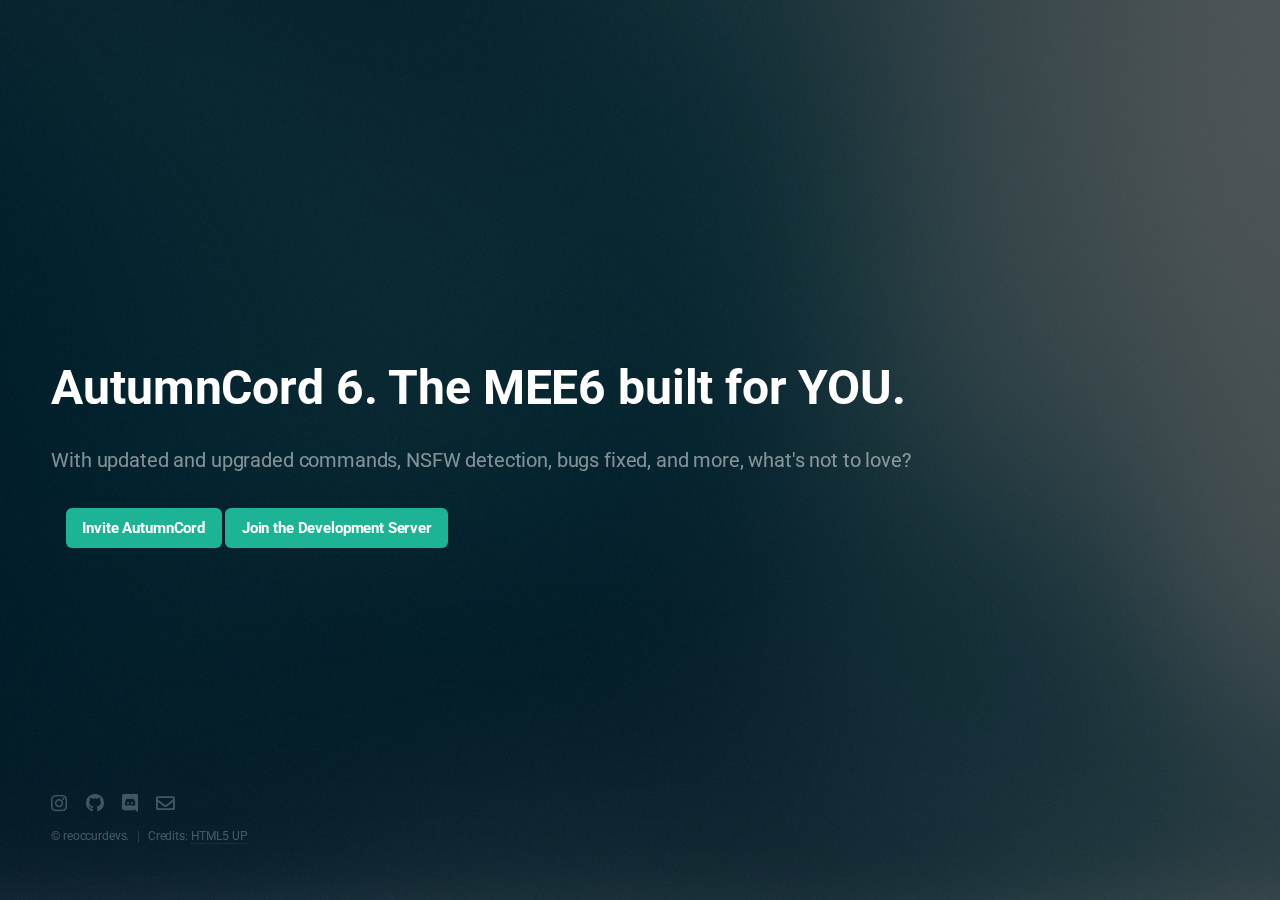
==== docs/six/index.html @ 7eac0024 "website" ====
<!DOCTYPE HTML>
<!--
	Eventually by HTML5 UP
	html5up.net | @ajlkn
	Free for personal and commercial use under the CCA 3.0 license (html5up.net/license)
-->
<html>
	<head>
		<title>AutumnCord 6</title>
		<meta charset="utf-8" />
		<meta name="viewport" content="width=device-width, initial-scale=1, user-scalable=no" />
		<link rel="stylesheet" href="assets/css/main.css" />
		<link rel="icon" type="image/png" href="images/logo.png">
	</head>
	<body class="is-preload">

		<!-- Header -->
			<header id="header">
				<h1>AutumnCord 6. The MEE6 built for YOU.</h1>
				<p>With updated and upgraded commands, NSFW detection, bugs fixed, and more, what's not to love?</p>
			</header>
			
			<ul class="buttons">
				<a href="https://discord.com/api/oauth2/authorize?client_id=907042163660046356&permissions=533076503671&scope=applications.commands%20bot" class="button"><span class="label">Invite AutumnCord</span></a>
				<a href="https://discord.gg/hkUa3gpj8T" class="button"><span class="label">Join the Development Server</span></a>
			</ul>

		<!-- Footer -->
			<footer id="footer">
				<ul class="icons">
					<li><a href="https://instagram.com/reoccurdevs" class="icon brands fa-instagram"><span class="label">Instagram</span></a></li>
					<li><a href="https://github.com/reoccurdevs/reoccurcord" class="icon brands fa-github"><span class="label">GitHub</span></a></li>
					<li><a href="https://discord.gg/hkUa3gpj8T" class="icon brands fa-discord"><span class="label">Discord</span></a></li>
					<li><a href="mailto:reoccurcat@gmail.com" class="icon fa-envelope"><span class="label">Email</span></a></li>
				</ul>
				<ul class="copyright">
					<li>&copy; reoccurdevs.</li><li>Credits: <a href="http://html5up.net">HTML5 UP</a></li>
				</ul>
			</footer>

		<!-- Scripts -->
			<script src="assets/js/main.js"></script>

	</body>
</html>
---- docs/six/assets/css/main.css ----
@import url(fontawesome-all.min.css);
@import url("https://fonts.googleapis.com/css?family=Roboto:400,700");
/*
	Eventually by HTML5 UP
	html5up.net | @ajlkn
	Free for personal and commercial use under the CCA 3.0 license (html5up.net/license)
*/
html, body, div, span, applet, object,
iframe, h1, h2, h3, h4, h5, h6, p, blockquote,
pre, a, abbr, acronym, address, big, cite,
code, del, dfn, em, img, ins, kbd, q, s, samp,
small, strike, strong, sub, sup, tt, var, b,
u, i, center, dl, dt, dd, ol, ul, li, fieldset,
form, label, legend, table, caption, tbody,
tfoot, thead, tr, th, td, article, aside,
canvas, details, embed, figure, figcaption,
footer, header, hgroup, menu, nav, output, ruby,
section, summary, time, mark, audio, video {
  margin: 0;
  padding: 0;
  border: 0;
  font-size: 100%;
  font: inherit;
  vertical-align: baseline; }

article, aside, details, figcaption, figure,
footer, header, hgroup, menu, nav, section {
  display: block; }

body {
  line-height: 1; }

ol, ul {
  list-style: none; }

blockquote, q {
  quotes: none; }
  blockquote:before, blockquote:after, q:before, q:after {
    content: '';
    content: none; }

table {
  border-collapse: collapse;
  border-spacing: 0; }

body {
  -webkit-text-size-adjust: none; }

mark {
  background-color: transparent;
  color: inherit; }

input::-moz-focus-inner {
  border: 0;
  padding: 0; }

input, select, textarea {
  -moz-appearance: none;
  -webkit-appearance: none;
  -ms-appearance: none;
  appearance: none; }

/* Basic */
@-ms-viewport {
  width: device-width; }

body {
  -ms-overflow-style: scrollbar; }

@media screen and (max-width: 480px) {
  html, body {
    min-width: 320px; } }

html {
  box-sizing: border-box; }

*, *:before, *:after {
  box-sizing: inherit; }

html, body {
  height: 100%;
  overflow-x: hidden;
  width: 100%; }
  @media screen and (max-height: 640px) {
    html, body {
      height: auto;
      min-height: 100%; } }

body {
  display: -moz-flex;
  display: -webkit-flex;
  display: -ms-flex;
  display: flex;
  -moz-flex-direction: column;
  -webkit-flex-direction: column;
  -ms-flex-direction: column;
  flex-direction: column;
  -moz-justify-content: center;
  -webkit-justify-content: center;
  -ms-justify-content: center;
  justify-content: center;
  background-color: #000;
  padding: 6em 4em 4em 4em; }
  body.is-preload *, body.is-preload *:before, body.is-preload *:after {
    -moz-animation: none !important;
    -webkit-animation: none !important;
    -ms-animation: none !important;
    animation: none !important;
    -moz-transition: none !important;
    -webkit-transition: none !important;
    -ms-transition: none !important;
    transition: none !important; }
  body > * {
    position: relative;
    z-index: 2; }
  @media screen and (max-width: 1680px) {
    body {
      padding: 6em 3.5em 3.5em 3.5em; } }
  @media screen and (max-width: 736px) {
    body {
      padding: 5em 2em 2em 2em; } }
  @media screen and (max-width: 360px) {
    body {
      padding: 5em 1.25em 1.25em 1.25em; } }

/* BG */
#bg {
  -moz-transition: opacity 2s ease-in-out;
  -webkit-transition: opacity 2s ease-in-out;
  -ms-transition: opacity 2s ease-in-out;
  transition: opacity 2s ease-in-out;
  height: 100%;
  left: 0;
  opacity: 0.375;
  position: fixed;
  top: 0;
  width: 100%;
  z-index: 1; }
  #bg div {
    -moz-transition: opacity 3s ease;
    -webkit-transition: opacity 3s ease;
    -ms-transition: opacity 3s ease;
    transition: opacity 3s ease;
    background-size: cover;
    height: 100%;
    left: 0;
    opacity: 0;
    position: absolute;
    top: 0;
    visibility: hidden;
    width: 150%; }
    #bg div.visible {
      -moz-animation: bg 45s linear infinite;
      -webkit-animation: bg 45s linear infinite;
      -ms-animation: bg 45s linear infinite;
      animation: bg 45s linear infinite;
      opacity: 1;
      visibility: visible;
      z-index: 1; }
      #bg div.visible.top {
        z-index: 2; }
      @media screen and (max-width: 1280px) {
        #bg div.visible {
          -moz-animation: bg 29.25s linear infinite;
          -webkit-animation: bg 29.25s linear infinite;
          -ms-animation: bg 29.25s linear infinite;
          animation: bg 29.25s linear infinite; } }
      @media screen and (max-width: 736px) {
        #bg div.visible {
          -moz-animation: bg 18s linear infinite;
          -webkit-animation: bg 18s linear infinite;
          -ms-animation: bg 18s linear infinite;
          animation: bg 18s linear infinite; } }
    #bg div:only-child {
      -moz-animation-direction: alternate !important;
      -webkit-animation-direction: alternate !important;
      -ms-animation-direction: alternate !important;
      animation-direction: alternate !important; }
  body.is-preload #bg {
    opacity: 0; }

@-moz-keyframes bg {
  0% {
    -moz-transform: translateX(0);
    -webkit-transform: translateX(0);
    -ms-transform: translateX(0);
    transform: translateX(0); }
  100% {
    -moz-transform: translateX(-25%);
    -webkit-transform: translateX(-25%);
    -ms-transform: translateX(-25%);
    transform: translateX(-25%); } }

@-webkit-keyframes bg {
  0% {
    -moz-transform: translateX(0);
    -webkit-transform: translateX(0);
    -ms-transform: translateX(0);
    transform: translateX(0); }
  100% {
    -moz-transform: translateX(-25%);
    -webkit-transform: translateX(-25%);
    -ms-transform: translateX(-25%);
    transform: translateX(-25%); } }

@-ms-keyframes bg {
  0% {
    -moz-transform: translateX(0);
    -webkit-transform: translateX(0);
    -ms-transform: translateX(0);
    transform: translateX(0); }
  100% {
    -moz-transform: translateX(-25%);
    -webkit-transform: translateX(-25%);
    -ms-transform: translateX(-25%);
    transform: translateX(-25%); } }

@keyframes bg {
  0% {
    -moz-transform: translateX(0);
    -webkit-transform: translateX(0);
    -ms-transform: translateX(0);
    transform: translateX(0); }
  100% {
    -moz-transform: translateX(-25%);
    -webkit-transform: translateX(-25%);
    -ms-transform: translateX(-25%);
    transform: translateX(-25%); } }

/* Type */
body, input, select, textarea {
  color: rgba(255, 255, 255, 0.75);
  font-family: "Roboto", sans-serif;
  font-size: 16pt;
  font-weight: 400;
  letter-spacing: -0.01em;
  line-height: 1.65em; }
  @media screen and (max-width: 1680px) {
    body, input, select, textarea {
      font-size: 12pt; } }
  @media screen and (max-width: 1280px) {
    body, input, select, textarea {
      font-size: 11pt; } }
  @media screen and (max-width: 980px) {
    body, input, select, textarea {
      font-size: 12pt; } }
  @media screen and (max-width: 736px) {
    body, input, select, textarea {
      font-size: 12pt; } }
  @media screen and (max-width: 480px) {
    body, input, select, textarea {
      font-size: 12pt; } }

a {
  -moz-transition: border-bottom-color 0.2s ease, color 0.2s ease;
  -webkit-transition: border-bottom-color 0.2s ease, color 0.2s ease;
  -ms-transition: border-bottom-color 0.2s ease, color 0.2s ease;
  transition: border-bottom-color 0.2s ease, color 0.2s ease;
  border-bottom: dotted 1px rgba(255, 255, 255, 0.25);
  color: #1cb495;
  text-decoration: none; }
  a:hover {
    border-bottom-color: transparent;
    color: #1cb495 !important;
    text-decoration: none; }

strong, b {
  color: #fff;
  font-weight: 700; }

em, i {
  font-style: italic; }

p {
  margin: 0 0 2em 0; }

h1, h2, h3, h4, h5, h6 {
  color: #fff;
  font-weight: 700;
  line-height: 1em;
  margin: 0 0 1em 0; }
  h1 a, h2 a, h3 a, h4 a, h5 a, h6 a {
    color: inherit;
    text-decoration: none; }

h1 {
  font-size: 2.5em;
  line-height: 1.25em; }

h2 {
  font-size: 1.75em;
  line-height: 1.5em; }

h3 {
  font-size: 1.35em;
  line-height: 1.5em; }

h4 {
  font-size: 1.1em;
  line-height: 1.5em; }

h5 {
  font-size: 0.9em;
  line-height: 1.5em; }

h6 {
  font-size: 0.7em;
  line-height: 1.5em; }

sub {
  font-size: 0.8em;
  position: relative;
  top: 0.5em; }

sup {
  font-size: 0.8em;
  position: relative;
  top: -0.5em; }

blockquote {
  border-left: solid 8px rgba(255, 255, 255, 0.35);
  font-style: italic;
  margin: 0 0 2em 0;
  padding: 0.5em 0 0.5em 2em; }

code {
  background: rgba(255, 255, 255, 0.125);
  border-radius: 6px;
  border: solid 2px rgba(255, 255, 255, 0.35);
  font-family: "Courier New", monospace;
  font-size: 0.9em;
  margin: 0 0.25em;
  padding: 0.25em 0.65em; }

pre {
  -webkit-overflow-scrolling: touch;
  font-family: "Courier New", monospace;
  font-size: 0.9em;
  margin: 0 0 2em 0; }
  pre code {
    display: block;
    line-height: 1.75em;
    padding: 1em 1.5em;
    overflow-x: auto; }

hr {
  border: 0;
  border-bottom: solid 2px rgba(255, 255, 255, 0.35);
  margin: 2em 0; }
  hr.major {
    margin: 3em 0; }

/* Section/Article */
section.special, article.special {
  text-align: center; }

header p {
  color: rgba(255, 255, 255, 0.5);
  position: relative;
  margin: 0 0 1.5em 0; }

header h2 + p {
  font-size: 1.25em;
  margin-top: -1em;
  line-height: 1.5em; }

header h3 + p {
  font-size: 1.1em;
  margin-top: -0.8em;
  line-height: 1.5em; }

header h4 + p,
header h5 + p,
header h6 + p {
  font-size: 0.9em;
  margin-top: -0.6em;
  line-height: 1.5em; }

@media screen and (max-width: 980px) {
  header br {
    display: none; } }

@media screen and (max-width: 736px) {
  header br {
    display: inline; } }

@media screen and (max-width: 480px) {
  header br {
    display: none; } }

/* Icon */
.icon {
  text-decoration: none;
  border-bottom: none;
  position: relative; }
  .icon:before {
    -moz-osx-font-smoothing: grayscale;
    -webkit-font-smoothing: antialiased;
    display: inline-block;
    font-style: normal;
    font-variant: normal;
    text-rendering: auto;
    line-height: 1;
    text-transform: none !important;
    font-family: 'Font Awesome 5 Free';
    font-weight: 400; }
  .icon > .label {
    display: none; }
  .icon:before {
    line-height: inherit; }
  .icon.solid:before {
    font-weight: 900; }
  .icon.brands:before {
    font-family: 'Font Awesome 5 Brands'; }

/* List */
ol {
  list-style: decimal;
  margin: 0 0 2em 0;
  padding-left: 1.25em; }
  ol li {
    padding-left: 0.25em; }

ul {
  list-style: disc;
  margin: 0 0 2em 0;
  padding-left: 1em; }
  ul li {
    padding-left: 0.5em; }

/* Icons */
ul.icons {
  cursor: default;
  list-style: none;
  padding-left: 0; }
  ul.icons li {
    display: inline-block;
    padding: 0 1em 0 0; }
    ul.icons li:last-child {
      padding-right: 0; }
    ul.icons li .icon:before {
      font-size: 1.25em; }
    ul.icons li a {
      color: inherit; }

/* Form */
form {
  margin: 0 0 2em 0; }
  form .message {
    text-decoration: none;
    -moz-transition: opacity 0.2s ease-in-out, -moz-transform 0.2s ease-in-out;
    -webkit-transition: opacity 0.2s ease-in-out, -webkit-transform 0.2s ease-in-out;
    -ms-transition: opacity 0.2s ease-in-out, -ms-transform 0.2s ease-in-out;
    transition: opacity 0.2s ease-in-out, transform 0.2s ease-in-out;
    -moz-transform: scale(1.05);
    -webkit-transform: scale(1.05);
    -ms-transform: scale(1.05);
    transform: scale(1.05);
    height: 2.75em;
    line-height: 2.75em;
    opacity: 0; }
    form .message:before {
      -moz-osx-font-smoothing: grayscale;
      -webkit-font-smoothing: antialiased;
      display: inline-block;
      font-style: normal;
      font-variant: normal;
      text-rendering: auto;
      line-height: 1;
      text-transform: none !important;
      font-family: 'Font Awesome 5 Free';
      font-weight: 900; }
    form .message:before {
      margin-right: 0.5em; }
    form .message.visible {
      -moz-transform: scale(1);
      -webkit-transform: scale(1);
      -ms-transform: scale(1);
      transform: scale(1);
      opacity: 1; }
    form .message.success {
      color: #1cb495; }
      form .message.success:before {
        content: '\f00c'; }
    form .message.failure {
      color: #ff2361; }
      form .message.failure:before {
        content: '\f119'; }

label {
  color: #fff;
  display: block;
  font-size: 0.9em;
  font-weight: 700;
  margin: 0 0 1em 0; }

@-moz-keyframes focus {
  0% {
    -moz-transform: scale(1);
    -webkit-transform: scale(1);
    -ms-transform: scale(1);
    transform: scale(1); }
  50% {
    -moz-transform: scale(1.025);
    -webkit-transform: scale(1.025);
    -ms-transform: scale(1.025);
    transform: scale(1.025); }
  100% {
    -moz-transform: scale(1);
    -webkit-transform: scale(1);
    -ms-transform: scale(1);
    transform: scale(1); } }

@-webkit-keyframes focus {
  0% {
    -moz-transform: scale(1);
    -webkit-transform: scale(1);
    -ms-transform: scale(1);
    transform: scale(1); }
  50% {
    -moz-transform: scale(1.025);
    -webkit-transform: scale(1.025);
    -ms-transform: scale(1.025);
    transform: scale(1.025); }
  100% {
    -moz-transform: scale(1);
    -webkit-transform: scale(1);
    -ms-transform: scale(1);
    transform: scale(1); } }

@-ms-keyframes focus {
  0% {
    -moz-transform: scale(1);
    -webkit-transform: scale(1);
    -ms-transform: scale(1);
    transform: scale(1); }
  50% {
    -moz-transform: scale(1.025);
    -webkit-transform: scale(1.025);
    -ms-transform: scale(1.025);
    transform: scale(1.025); }
  100% {
    -moz-transform: scale(1);
    -webkit-transform: scale(1);
    -ms-transform: scale(1);
    transform: scale(1); } }

@keyframes focus {
  0% {
    -moz-transform: scale(1);
    -webkit-transform: scale(1);
    -ms-transform: scale(1);
    transform: scale(1); }
  50% {
    -moz-transform: scale(1.025);
    -webkit-transform: scale(1.025);
    -ms-transform: scale(1.025);
    transform: scale(1.025); }
  100% {
    -moz-transform: scale(1);
    -webkit-transform: scale(1);
    -ms-transform: scale(1);
    transform: scale(1); } }

input[type="text"],
input[type="password"],
input[type="email"],
select,
textarea {
  -moz-appearance: none;
  -webkit-appearance: none;
  -ms-appearance: none;
  appearance: none;
  -moz-transform: scale(1);
  -webkit-transform: scale(1);
  -ms-transform: scale(1);
  transform: scale(1);
  -moz-transition: border-color 0.2s ease, background-color 0.2s ease;
  -webkit-transition: border-color 0.2s ease, background-color 0.2s ease;
  -ms-transition: border-color 0.2s ease, background-color 0.2s ease;
  transition: border-color 0.2s ease, background-color 0.2s ease;
  background-color: transparent;
  border-radius: 6px;
  border: none;
  border: solid 2px rgba(255, 255, 255, 0.35);
  color: inherit;
  display: block;
  outline: 0;
  padding: 0 1em;
  text-decoration: none;
  width: 100%; }
  input[type="text"]:invalid,
  input[type="password"]:invalid,
  input[type="email"]:invalid,
  select:invalid,
  textarea:invalid {
    box-shadow: none; }
  input[type="text"]:focus,
  input[type="password"]:focus,
  input[type="email"]:focus,
  select:focus,
  textarea:focus {
    -moz-animation: focus 0.1s;
    -webkit-animation: focus 0.1s;
    -ms-animation: focus 0.1s;
    animation: focus 0.1s;
    background-color: rgba(255, 255, 255, 0.125);
    border-color: #1cb495; }

select {
  background-image: url("data:image/svg+xml;charset=utf8,%3Csvg xmlns='http://www.w3.org/2000/svg' width='40' height='40' preserveAspectRatio='none' viewBox='0 0 40 40'%3E%3Cpath d='M9.4,12.3l10.4,10.4l10.4-10.4c0.2-0.2,0.5-0.4,0.9-0.4c0.3,0,0.6,0.1,0.9,0.4l3.3,3.3c0.2,0.2,0.4,0.5,0.4,0.9 c0,0.4-0.1,0.6-0.4,0.9L20.7,31.9c-0.2,0.2-0.5,0.4-0.9,0.4c-0.3,0-0.6-0.1-0.9-0.4L4.3,17.3c-0.2-0.2-0.4-0.5-0.4-0.9 c0-0.4,0.1-0.6,0.4-0.9l3.3-3.3c0.2-0.2,0.5-0.4,0.9-0.4S9.1,12.1,9.4,12.3z' fill='rgba(255, 255, 255, 0.35)' /%3E%3C/svg%3E");
  background-size: 1.25rem;
  background-repeat: no-repeat;
  background-position: calc(100% - 1rem) center;
  height: 2.75em;
  padding-right: 2.75em;
  text-overflow: ellipsis; }
  select option {
    color: #fff;
    background: #000; }
  select:focus::-ms-value {
    background-color: transparent; }
  select::-ms-expand {
    display: none; }

input[type="text"],
input[type="password"],
input[type="email"],
select {
  height: 2.75em; }

textarea {
  padding: 0.75em 1em; }

input[type="checkbox"],
input[type="radio"] {
  -moz-appearance: none;
  -webkit-appearance: none;
  -ms-appearance: none;
  appearance: none;
  display: block;
  float: left;
  margin-right: -2em;
  opacity: 0;
  width: 1em;
  z-index: -1; }
  input[type="checkbox"] + label,
  input[type="radio"] + label {
    text-decoration: none;
    color: rgba(255, 255, 255, 0.75);
    cursor: pointer;
    display: inline-block;
    font-size: 1em;
    font-weight: 400;
    padding-left: 2.4em;
    padding-right: 0.75em;
    position: relative; }
    input[type="checkbox"] + label:before,
    input[type="radio"] + label:before {
      -moz-osx-font-smoothing: grayscale;
      -webkit-font-smoothing: antialiased;
      display: inline-block;
      font-style: normal;
      font-variant: normal;
      text-rendering: auto;
      line-height: 1;
      text-transform: none !important;
      font-family: 'Font Awesome 5 Free';
      font-weight: 900; }
    input[type="checkbox"] + label:before,
    input[type="radio"] + label:before {
      background: rgba(255, 255, 255, 0.125);
      border-radius: 6px;
      border: solid 2px rgba(255, 255, 255, 0.35);
      content: '';
      display: inline-block;
      font-size: 0.8em;
      height: 1.65em;
      left: 0;
      line-height: 1.65em;
      position: absolute;
      text-align: center;
      top: 0;
      width: 1.65em; }
  input[type="checkbox"]:checked + label:before,
  input[type="radio"]:checked + label:before {
    background: #1cb495;
    border-color: #1cb495;
    color: #ffffff;
    content: '\f00c'; }
  input[type="checkbox"]:focus + label:before,
  input[type="radio"]:focus + label:before {
    border-color: #1cb495;
    box-shadow: 0 0 0 2px #1cb495; }

input[type="checkbox"] + label:before {
  border-radius: 6px; }

input[type="radio"] + label:before {
  border-radius: 100%; }

::-webkit-input-placeholder {
  color: rgba(255, 255, 255, 0.5) !important;
  opacity: 1.0; }

:-moz-placeholder {
  color: rgba(255, 255, 255, 0.5) !important;
  opacity: 1.0; }

::-moz-placeholder {
  color: rgba(255, 255, 255, 0.5) !important;
  opacity: 1.0; }

:-ms-input-placeholder {
  color: rgba(255, 255, 255, 0.5) !important;
  opacity: 1.0; }

.formerize-placeholder {
  color: rgba(255, 255, 255, 0.5) !important;
  opacity: 1.0; }

/* Button */
input[type="submit"],
input[type="reset"],
input[type="button"],
button,
.button {
  -moz-appearance: none;
  -webkit-appearance: none;
  -ms-appearance: none;
  appearance: none;
  -moz-transition: background-color 0.2s ease-in-out, color 0.2s ease-in-out, opacity 0.2s ease-in-out;
  -webkit-transition: background-color 0.2s ease-in-out, color 0.2s ease-in-out, opacity 0.2s ease-in-out;
  -ms-transition: background-color 0.2s ease-in-out, color 0.2s ease-in-out, opacity 0.2s ease-in-out;
  transition: background-color 0.2s ease-in-out, color 0.2s ease-in-out, opacity 0.2s ease-in-out;
  background-color: #1cb495;
  border-radius: 6px;
  border: 0;
  color: #ffffff !important;
  cursor: pointer;
  display: inline-block;
  font-weight: 700;
  height: 2.75em;
  line-height: 2.75em;
  padding: 0 1.125em;
  text-align: center;
  text-decoration: none;
  white-space: nowrap; }
  input[type="submit"]:hover,
  input[type="reset"]:hover,
  input[type="button"]:hover,
  button:hover,
  .button:hover {
    background-color: #1fcaa7; }
  input[type="submit"]:active,
  input[type="reset"]:active,
  input[type="button"]:active,
  button:active,
  .button:active {
    background-color: #199e83; }
  input[type="submit"].disabled, input[type="submit"]:disabled,
  input[type="reset"].disabled,
  input[type="reset"]:disabled,
  input[type="button"].disabled,
  input[type="button"]:disabled,
  button.disabled,
  button:disabled,
  .button.disabled,
  .button:disabled {
    opacity: 0.5; }
  @media screen and (max-width: 480px) {
    input[type="submit"],
    input[type="reset"],
    input[type="button"],
    button,
    .button {
      padding: 0; } }

/* Header */
#header h1 {
  font-size: 3.25em;
  margin: 0 0 0.55em 0; }

#header p {
  font-size: 1.35em;
  line-height: 1.65em; }

#header a {
  color: inherit; }

@media screen and (max-width: 736px) {
  #header h1 {
    font-size: 2em; }
  #header p {
    font-size: 1em; } }

@media screen and (max-width: 480px) {
  #header {
    margin: 0 0 1em 0; } }

/* Signup Form */
#signup-form {
  display: -moz-flex;
  display: -webkit-flex;
  display: -ms-flex;
  display: flex;
  position: relative; }
  #signup-form input[type="text"],
  #signup-form input[type="password"],
  #signup-form input[type="email"] {
    width: 18em; }
  #signup-form > * {
    margin: 0 0 0 1em; }
  #signup-form > :first-child {
    margin: 0 0 0 0; }
  @media screen and (max-width: 480px) {
    #signup-form {
      -moz-flex-direction: column;
      -webkit-flex-direction: column;
      -ms-flex-direction: column;
      flex-direction: column; }
      #signup-form input[type="type"],
      #signup-form input[type="password"],
      #signup-form input[type="email"] {
        width: 100%; }
      #signup-form > * {
        margin: 1.25em 0 0 0; }
      #signup-form .message {
        bottom: -1.5em;
        font-size: 0.9em;
        height: 1em;
        left: 0;
        line-height: inherit;
        margin-top: 0;
        position: absolute; } }

/* Footer */
#footer {
  -moz-transition: opacity 0.5s ease-in-out;
  -webkit-transition: opacity 0.5s ease-in-out;
  -ms-transition: opacity 0.5s ease-in-out;
  transition: opacity 0.5s ease-in-out;
  bottom: 4em;
  color: rgba(255, 255, 255, 0.5);
  left: 4em;
  opacity: 0.5;
  position: absolute; }
  #footer .icons {
    margin: 0 0 0.5em 0; }
  #footer .copyright {
    font-size: 0.8em;
    list-style: none;
    padding: 0; }
    #footer .copyright li {
      border-left: solid 1px rgba(255, 255, 255, 0.25);
      display: inline-block;
      line-height: 1em;
      margin: 0 0 0 0.75em;
      padding: 0 0 0 0.75em; }
      #footer .copyright li:first-child {
        border-left: 0;
        margin-left: 0;
        padding-left: 0; }
    #footer .copyright a {
      color: inherit; }
  #footer:hover {
    opacity: 1; }
  #footer > :last-child {
    margin-bottom: 0; }
  @media screen and (max-width: 1680px) {
    #footer {
      bottom: 3.5em;
      left: 3.5em; } }
  @media screen and (max-width: 736px) {
    #footer {
      bottom: 2em;
      left: 2em; } }
  @media screen and (max-width: 360px) {
    #footer {
      bottom: 1.25em;
      left: 1.25em; } }
  @media screen and (max-height: 640px) {
    #footer {
      bottom: auto;
      left: auto;
      margin: 1em 0 0 0;
      position: relative; } }
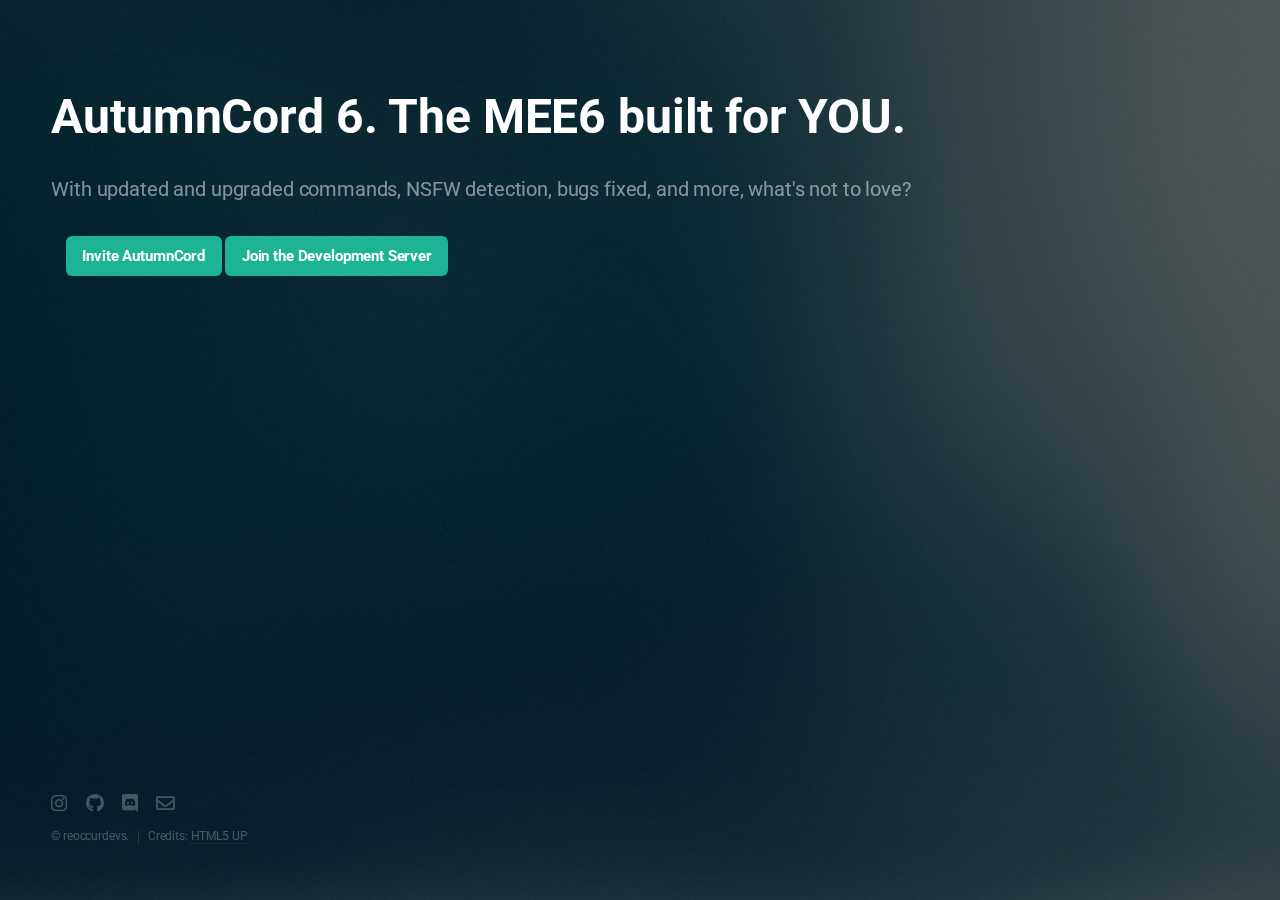
==== commit be325c4f: "test" ====
--- a/docs/six/index.html
+++ b/docs/six/index.html
@@ -9,7 +9,9 @@
 		<title>AutumnCord 6</title>
 		<meta charset="utf-8" />
 		<meta name="viewport" content="width=device-width, initial-scale=1, user-scalable=no" />
+		<link rel="stylesheet" media="screen" href="assets/css/style.css">
 		<link rel="stylesheet" href="assets/css/main.css" />
+		<link rel="stylesheet" href="assets/css/particles.css" />
 		<link rel="icon" type="image/png" href="images/logo.png">
 	</head>
 	<body class="is-preload">
@@ -21,8 +23,8 @@
 			</header>
 			
 			<ul class="buttons">
-				<a href="https://discord.com/api/oauth2/authorize?client_id=907042163660046356&permissions=533076503671&scope=applications.commands%20bot" class="button"><span class="label">Invite AutumnCord</span></a>
-				<a href="https://discord.gg/hkUa3gpj8T" class="button"><span class="label">Join the Development Server</span></a>
+				<a href="https://discord.com/api/oauth2/authorize?client_id=907042163660046356&permissions=533076503671&scope=applications.commands%20bot" class="button primary"><span class="label">Invite AutumnCord</span></a>
+				<a href="https://discord.gg/hkUa3gpj8T" class="button primary"><span class="label">Join the Development Server</span></a>
 			</ul>
 
 		<!-- Footer -->
@@ -38,8 +40,13 @@
 				</ul>
 			</footer>
 
+			<div id="particles-js"></div>
+
 		<!-- Scripts -->
-			<script src="assets/js/main.js"></script>
+			<script src="assets/js/main.js"></script><div class="container">
+			<script src="assets/js/particles.js"></script>
+			<script src="assets/js/app.js"></script>
+			
+	</body>
 
-	</body>
 </html>--- a/docs/six/assets/css/style.css
+++ b/docs/six/assets/css/style.css
@@ -0,0 +1,93 @@
+/* =============================================================================
+   HTML5 CSS Reset Minified - Eric Meyer
+   ========================================================================== */
+
+html,body,div,span,object,iframe,h1,h2,h3,h4,h5,h6,p,blockquote,pre,abbr,address,cite,code,del,dfn,em,img,ins,kbd,q,samp,small,strong,sub,sup,var,b,i,dl,dt,dd,ol,ul,li,fieldset,form,label,legend,table,caption,tbody,tfoot,thead,tr,th,td,article,aside,canvas,details,figcaption,figure,footer,header,hgroup,menu,nav,section,summary,time,mark,audio,video{margin:0;padding:0;border:0;outline:0;font-size:100%;vertical-align:baseline;background:transparent}
+body{line-height:1}
+article,aside,details,figcaption,figure,footer,header,hgroup,menu,nav,section{display:block}
+nav ul{list-style:none}
+blockquote,q{quotes:none}
+blockquote:before,blockquote:after,q:before,q:after{content:none}
+a{margin:0;padding:0;font-size:100%;vertical-align:baseline;background:transparent;text-decoration:none}
+mark{background-color:#ff9;color:#000;font-style:italic;font-weight:bold}
+del{text-decoration:line-through}
+abbr[title],dfn[title]{border-bottom:1px dotted;cursor:help}
+table{border-collapse:collapse;border-spacing:0}
+hr{display:block;height:1px;border:0;border-top:1px solid #ccc;margin:1em 0;padding:0}
+input,select{vertical-align:middle}
+li{list-style:none}
+
+
+/* =============================================================================
+   My CSS
+   ========================================================================== */
+
+/* ---- base ---- */
+
+html,body{ 
+	width:100%;
+	height:100%;
+	background:#111;
+}
+
+html{
+  -webkit-tap-highlight-color: rgba(0, 0, 0, 0);
+}
+
+body{
+  font:normal 75% Arial, Helvetica, sans-serif;
+}
+
+canvas{
+  display:block;
+}
+
+
+/* ---- stats.js ---- */
+
+.count-particles{
+  background: #000022;
+  position: absolute;
+  top: 48px;
+  left: 0;
+  width: 80px;
+  color: #13E8E9;
+  font-size: .8em;
+  text-align: left;
+  text-indent: 4px;
+  line-height: 14px;
+  padding-bottom: 2px;
+  font-family: Helvetica, Arial, sans-serif;
+  font-weight: bold;
+}
+
+.js-count-particles{
+  font-size: 1.1em;
+}
+
+#stats,
+.count-particles{
+  margin-top: 5px;
+  margin-left: 5px;
+}
+
+#stats{
+  border-radius: 3px 3px 0 0;
+  overflow: hidden;
+}
+
+.count-particles{
+  border-radius: 0 0 3px 3px;
+}
+
+
+/* ---- particles.js container ---- */
+
+#particles-js{
+  width: 100%;
+  height: 100%;
+  background-image: url('');
+  background-size: cover;
+  background-position: 50% 50%;
+  background-repeat: no-repeat;
+}
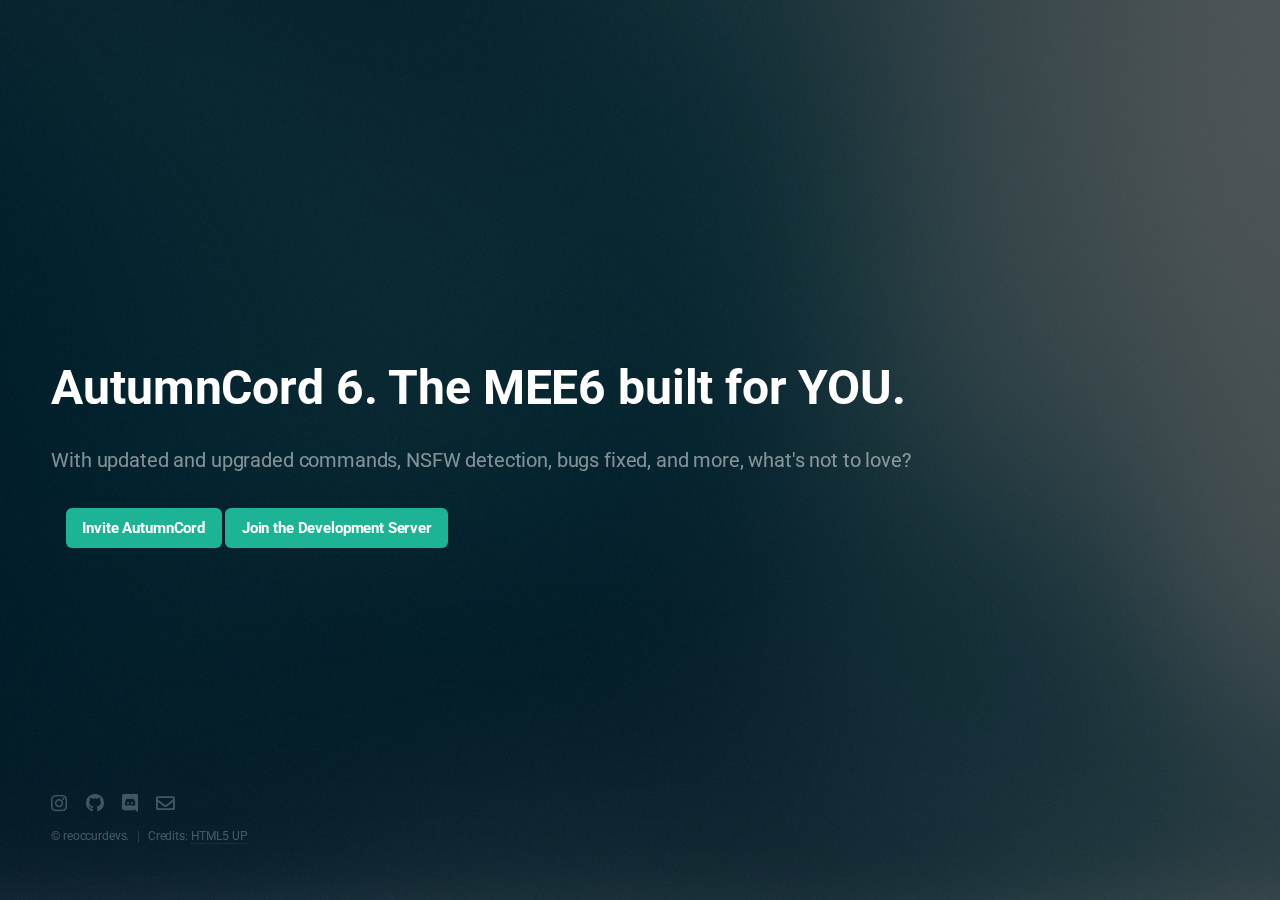
==== commit 5d6f4a9d: "ok" ====
--- a/docs/six/index.html
+++ b/docs/six/index.html
@@ -9,7 +9,6 @@
 		<title>AutumnCord 6</title>
 		<meta charset="utf-8" />
 		<meta name="viewport" content="width=device-width, initial-scale=1, user-scalable=no" />
-		<link rel="stylesheet" media="screen" href="assets/css/style.css">
 		<link rel="stylesheet" href="assets/css/main.css" />
 		<link rel="stylesheet" href="assets/css/particles.css" />
 		<link rel="icon" type="image/png" href="images/logo.png">
@@ -40,12 +39,8 @@
 				</ul>
 			</footer>
 
-			<div id="particles-js"></div>
-
 		<!-- Scripts -->
 			<script src="assets/js/main.js"></script><div class="container">
-			<script src="assets/js/particles.js"></script>
-			<script src="assets/js/app.js"></script>
 			
 	</body>
 
